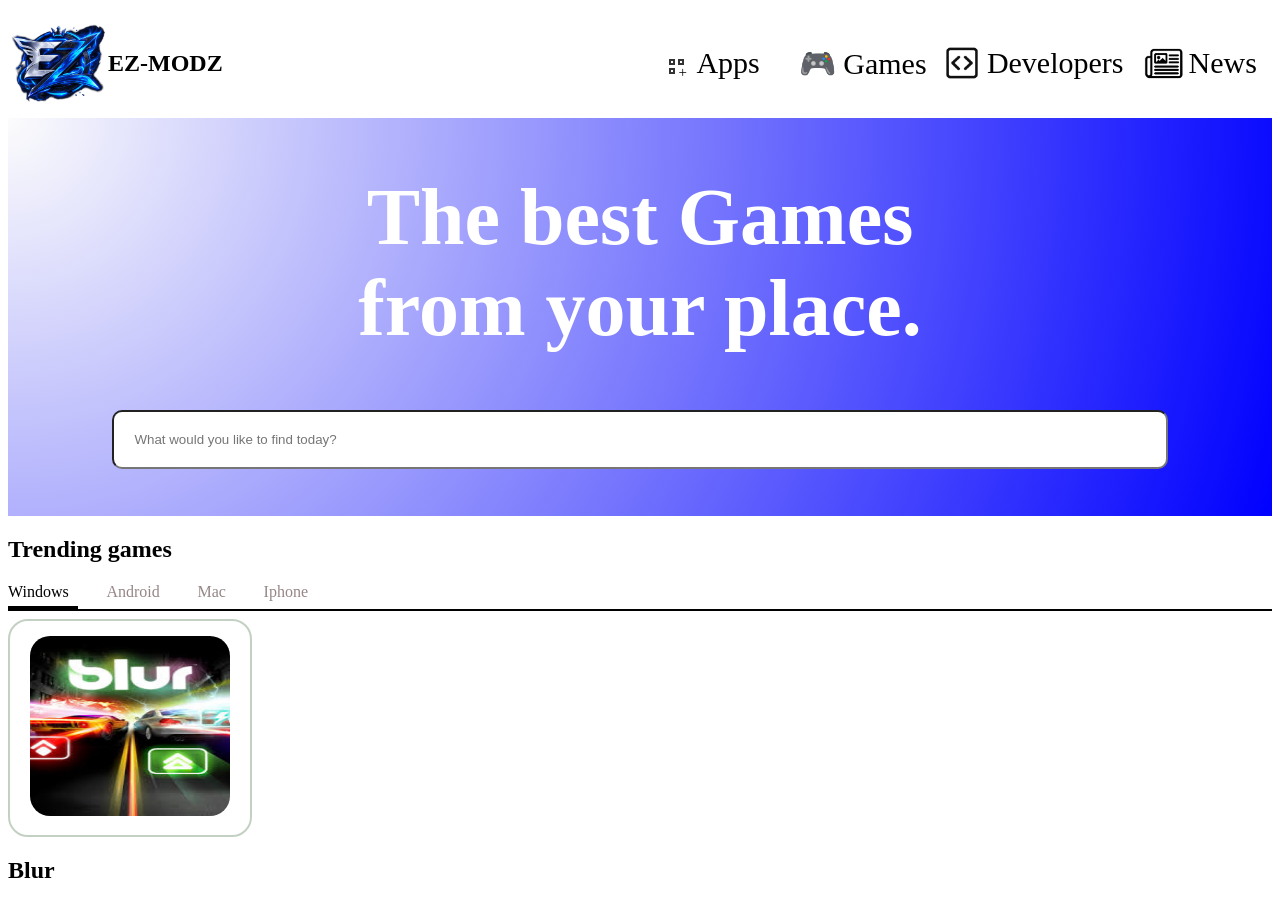
==== index.html @ d22d510b "Add files via upload" ====
<!DOCTYPE html>
<html lang="en">
<head>
    <link rel="stylesheet" href="https://cdnjs.cloudflare.com/ajax/libs/font-awesome/6.5.2/css/all.min.css">
    <link rel="stylesheet" href="index.css">
    <meta charset="UTF-8">
    <meta name="viewport" content="width=device-width, initial-scale=1.0">
    <title>EZ-MODZ</title>
</head>
<body>
    <nav>
    <div id="logo-div">
        <img id="logo" src="/EZ-MODZ LOGO.png">
        <h1>EZ-MODZ</h1>
    </div>
    <div id="heading-div">        
        
    </div>
    <div id="top-links">
     <div class="links-div">
        <a href="#">
    <span class="apps-icon">
        <span></span>
        <span></span>
        <span></span>
        <b>+</b>
    </span>
    Apps
</a>
</div>


<div class="links-div">
<a href="#">
    <span class="games-icon">🎮</span>
    Games
</a>
</div>
    <div class="links-div">
        <img class="icon" src="/developers icon.png" alt=""><li><a href="#">Developers</a></li></div>
    <div class="links-div">
        <img class="icon" src="news icon.png" alt=""><li><a href="#">News</a></li></div>
    </div>
    </nav>

    <div class="page">
    <div id="img-div">
        
        <h1>The best <span id="changing-text">Games</span> <br>
            from your place.
        </h1>
        <input type="text" id="search" placeholder="What would you like to find today?">
        <br> <br>
    </div>
    </div>

    <div id="trending-games">
        <div id="TG-header">
            <h2>Trending games</h2>
        </div>

        <div class="win-div">
            <a href="" class="active">Windows</a>
            <a href="#">Android</a>
            <a href="#">Mac</a>
            <a href="#">Iphone</a>
        </div>
        
        <hr>
        <div id="games-row">
            <div id="compuls-div">
            <div class="game-card">
                <img class="game-img" src="blur icon.jfif" alt="">
            </div>
            <h2>Blur</h2>
        </div>
    </div>
    

<script>
const words = ["Games", "Apps", "Mods", "Softwares", "Apks", "News"];
const changingText = document.getElementById("changing-text");

let index = 0;

setInterval(() => {

    // Dissolve the current word
    changingText.classList.add("dissolve");

    setTimeout(() => {

        // Change the word only after it has disappeared
        index = (index + 1) % words.length;
        changingText.textContent = words[index];

        // Make the new word appear
        changingText.classList.remove("dissolve");
        

    }, 600);

}, 2500);
</script>
</body>
</html>
---- index.css ----
.page{
    display: flex;
}
/* TOP-BAR */
#logo{
    width: 100px;
}

#logo-div{
    display: flex;
    align-items: center;
}

nav{
    display: flex;
    justify-content: space-between;
    background-color: #fffffffc;
}

.apps-icon{
    display:inline-grid;
    grid-template-columns:6px 6px;
    grid-template-rows:6px 6px;
    gap:3px;
    margin-right:7px;
    vertical-align:middle;
}

.apps-icon span{
    width:6px;
    height:6px;
    border:2px solid #333;
    box-sizing:border-box;
}

.apps-icon b{
    width:10px;
    height:10px;
    font-size:15px;
    line-height:8px;
    font-weight:400;
    text-align:center;
}

#top-links li{
    list-style: none;
    text-align:center;
}

#top-links a{
    text-decoration: none;
    color: black;
    font-size: 30px;
}

#top-links{
    display: flex;
    justify-content: space-between;
    width: 50%;
}

.links-div{
    width:40%;
    height:110px;
    display:flex;
    justify-content:center;
    align-items:center;
    transition:0.3s;
}
.links-div:hover{
    background-color: #ecdfdf;
}

.links-div a {
    position: relative;
}

.links-div a.active::after {
    content: "";
    position: absolute;
    left: 0;
    bottom: -20px;
    width: 100%;
    height: 8px;
    background: rgb(0, 0, 0);
}

.icon{
    width:50px;
    transition: 0.3s;
}


/* MOVING TEXT PART */
#img-div{
    background: radial-gradient(circle at top left,#fcfcfc, blue);
    color: white;
    font-size: 40px;
    width: 100%;
    text-align: center;
}

#changing-text {
    display: inline-block;
    opacity: 1;
    transition: opacity 0.6s ease;
}

#changing-text.dissolve {
    opacity: 0;
}

#search{
    width: 80%;
    padding: 20px;
    border-radius: 10px;
}
/* Trending games section */
.win-div{
    display: flex;
    width: 300px;
    justify-content: space-between;
}

.win-div a{
    text-decoration: none;
    color: #968686;
    justify-content: center;
}

.win-div a {
    position: relative;
    text-decoration: none;
}

.win-div a.active::after {
    content: "";
    position: absolute;
    left: 0;
    bottom: -8px;
    width: 70px;
    height: 3px;
    background: black;
}
.win-div a.active {
    color: black;
}
hr{
    border: solid 0.001em;
}

.game-img{
    width: 200px;
    height: 180px;
    border-radius: 20px;
}

.game-card{
    border:solid 2px;
    border-color: rgb(195, 209, 195);
    border-radius: 20px;
    width: 210px;
    padding: 15px;
    text-align: center;

}

#compuls-div{
    cursor: pointer;
    width: 210px;
    transition: transform 0.3s ease, filter 0.3s ease;
}

#compuls-div:hover{
    transform: translateY(-8px);
    filter: brightness(1.03);
}

#compuls-div .game-card{
    overflow: hidden;
    transition: box-shadow 0.3s ease, border-color 0.3s ease;
}

#compuls-div:hover .game-card{
    border-color: #888;
    box-shadow: 0 12px 30px rgba(0, 0, 0, 0.15);
}

#compuls-div .game-img{
    transition: transform 0.4s ease;
}

#compuls-div:hover .game-img{
    transform: scale(1.06);
}

#compuls-div h2{
    transition: color 0.3s ease, transform 0.3s ease;
}

#compuls-div:hover h2{
    color: #222;
    transform: translateX(3px);
    text-decoration: underline;
}



```css
/* RESPONSIVE DESIGN */

@media (max-width: 900px){

    nav{
        padding: 10px 15px;
        flex-wrap: wrap;
    }

    #logo-div{
        width: 100%;
        justify-content: center;
    }

    #logo{
        width: 75px;
    }

    #logo-div h1{
        font-size: 25px;
    }

    #top-links{
        width: 100%;
        justify-content: center;
        flex-wrap: wrap;
    }

    .links-div{
        width: 25%;
        height: 80px;
    }

    #top-links a{
        font-size: 20px;
    }

    .icon{
        width: 35px;
    }

    #img-div{
        font-size: 28px;
        padding: 35px 15px;
        box-sizing: border-box;
    }

    #search{
        width: 85%;
        box-sizing: border-box;
    }

    #trending-games{
        padding: 20px 15px;
    }

    .win-div{
        width: 100%;
        max-width: 400px;
    }

    #games-row{
        display: flex;
        justify-content: center;
        flex-wrap: wrap;
    }
}


@media (max-width: 600px){

    nav{
        display: block;
        padding: 10px;
    }

    #logo-div{
        justify-content: center;
    }

    #logo{
        width: 65px;
    }

    #logo-div h1{
        font-size: 22px;
    }

    #top-links{
        width: 100%;
        margin-top: 5px;
    }

    .links-div{
        width: 25%;
        height: 65px;
    }

    #top-links a{
        font-size: 15px;
    }

    .apps-icon{
        transform: scale(0.8);
        margin-right: 2px;
    }

    .icon{
        width: 27px;
    }

    #img-div{
        font-size: 21px;
        padding: 30px 10px;
    }

    #img-div h1{
        margin-top: 10px;
        margin-bottom: 25px;
    }

    #search{
        width: 95%;
        padding: 14px;
        font-size: 14px;
    }

    #trending-games{
        padding: 15px 10px;
    }

    #TG-header h2{
        font-size: 22px;
    }

    .win-div{
        width: 100%;
        justify-content: space-around;
    }

    .win-div a{
        font-size: 14px;
    }

    .win-div a.active::after{
        width: 100%;
        height: 2px;
    }

    .game-card{
        width: 180px;
        padding: 10px;
    }

    .game-img{
        width: 170px;
        height: 150px;
    }

    #compuls-div{
        width: 190px;
    }

    #compuls-div h2{
        font-size: 19px;
    }
}


@media (max-width: 400px){

    #logo{
        width: 55px;
    }

    #logo-div h1{
        font-size: 19px;
    }

    .links-div{
        height: 55px;
    }

    #top-links a{
        font-size: 13px;
    }

    .icon{
        width: 23px;
    }

    #img-div{
        font-size: 18px;
    }

    #search{
        width: 100%;
    }

    .win-div a{
        font-size: 12px;
    }

    .game-card{
        width: 160px;
    }

    .game-img{
        width: 150px;
        height: 135px;
    }

    #compuls-div{
        width: 170px;
    }
}
```
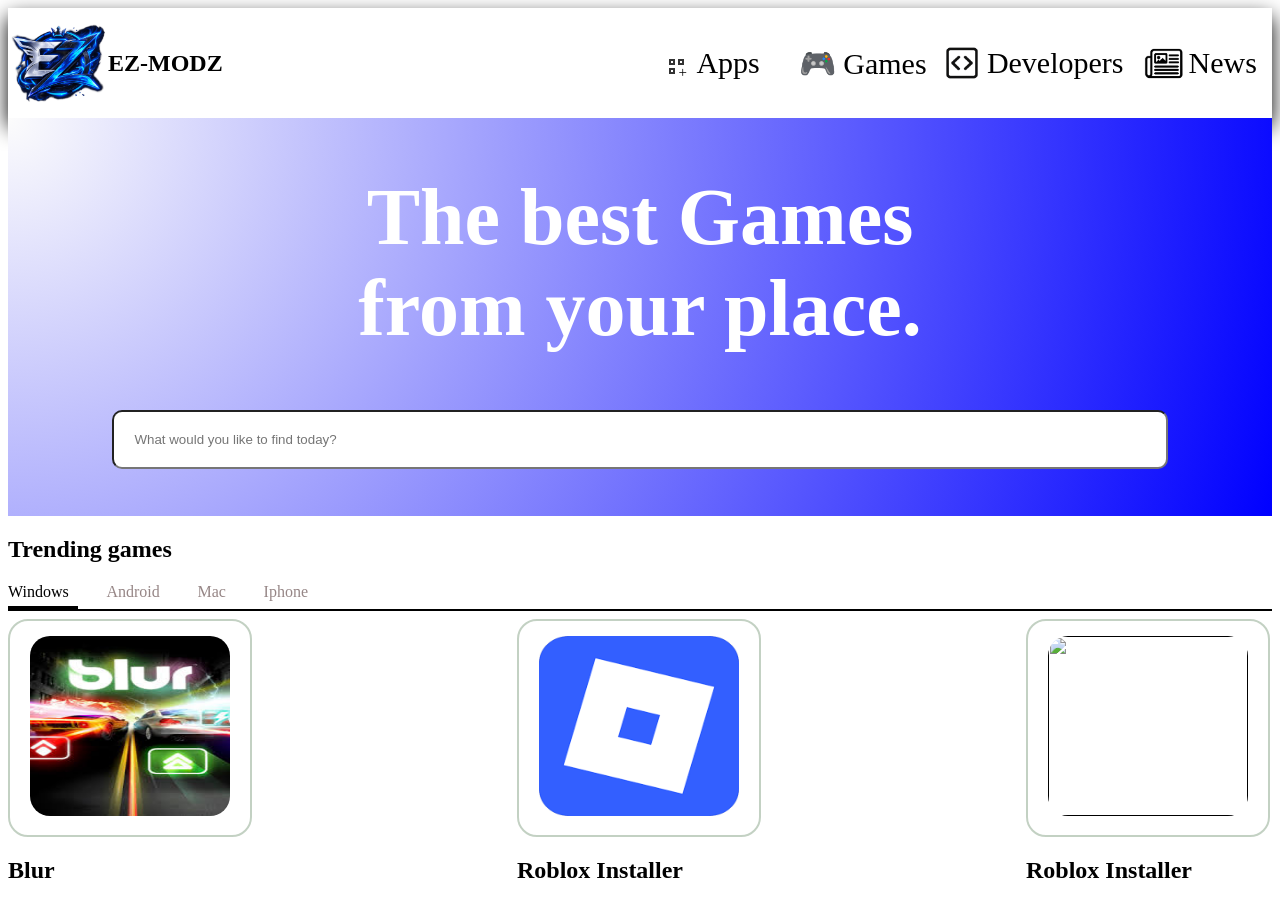
==== commit f0fdf0a6: "Add files via upload" ====
--- a/index.html
+++ b/index.html
@@ -10,7 +10,7 @@
 <body>
     <nav>
     <div id="logo-div">
-        <img id="logo" src="/EZ-MODZ LOGO.png">
+        <img id="logo" src="EZ-MODZ-LOGO.png" alt="EZ-MODZ">
         <h1>EZ-MODZ</h1>
     </div>
     <div id="heading-div">        
@@ -37,9 +37,9 @@
 </a>
 </div>
     <div class="links-div">
-        <img class="icon" src="/developers icon.png" alt=""><li><a href="#">Developers</a></li></div>
+        <img class="icon" src="developers-icon.png" alt=""><li><a href="#">Developers</a></li></div>
     <div class="links-div">
-        <img class="icon" src="news icon.png" alt=""><li><a href="#">News</a></li></div>
+        <img class="icon" src="news-icon.png" alt=""><li><a href="#">News</a></li></div>
     </div>
     </nav>
 
@@ -67,14 +67,40 @@
         </div>
         
         <hr>
+       
         <div id="games-row">
             <div id="compuls-div">
+                <a href="blur.html">
             <div class="game-card">
                 <img class="game-img" src="blur icon.jfif" alt="">
             </div>
             <h2>Blur</h2>
+              </a>
+
+        </div>
+
+                   <div id="compuls-div">
+                <a href="roblox.html">
+            <div class="game-card">
+                <img class="game-img" src="roblox icon.png" alt="">
+            </div>
+            <h2>Roblox Installer</h2>
+                </a>
+        </div>
+    
+                       <div id="compuls-div">
+                <a href="">
+            <div class="game-card">
+                <img class="game-img" src="" alt="">
+            </div>
+            <h2>Roblox Installer</h2>
+                </a>
         </div>
     </div>
+    
+    </div>
+  
+ 
     
 
 <script>
--- a/index.css
+++ b/index.css
@@ -1,5 +1,8 @@
-.page{
-    display: flex;
+    .page{
+    display: flex;
+    width: 100%;
+    max-width: 100%;
+    overflow: hidden;
 }
 /* TOP-BAR */
 #logo{
@@ -15,6 +18,7 @@
     display: flex;
     justify-content: space-between;
     background-color: #fffffffc;
+    box-shadow: 0px 9px 20px black;
 }
 
 .apps-icon{
@@ -66,6 +70,7 @@
     justify-content:center;
     align-items:center;
     transition:0.3s;
+    cursor: pointer;
 }
 .links-div:hover{
     background-color: #ecdfdf;
@@ -98,6 +103,7 @@
     font-size: 40px;
     width: 100%;
     text-align: center;
+    align-items: center;
 }
 
 #changing-text {
@@ -165,10 +171,21 @@
 
 }
 
+#games-row{
+    display: flex;
+justify-content: space-between;
+}
+
 #compuls-div{
     cursor: pointer;
-    width: 210px;
+    width: 246px;
+    border-radius: 10px;
     transition: transform 0.3s ease, filter 0.3s ease;
+}
+
+#compuls-div a{
+    text-decoration: none;
+    color: black;
 }
 
 #compuls-div:hover{
@@ -203,224 +220,547 @@
     transform: translateX(3px);
     text-decoration: underline;
 }
-
-
-
-```css
-/* RESPONSIVE DESIGN */
-
-@media (max-width: 900px){
-
+/* ============================= */
+/* BLUR DOWNLOAD SECTION ONWARDS */
+/* ============================= */
+
+#download-sec {
+    width: 90%;
+    max-width: 1200px;
+    margin: 45px auto 30px auto;
+    padding: 28px 35px;
+    display: flex;
+    align-items: center;
+    justify-content: space-between;
+    background: white;
+    border-radius: 14px;
+    box-shadow: 0 8px 25px rgba(0, 0, 0, 0.08);
+    box-sizing: border-box;
+}
+
+#game-details {
+    display: flex;
+    align-items: center;
+}
+
+.download-img {
+    width: 125px;
+    height: 125px;
+    object-fit: cover;
+    border-radius: 18px;
+    margin-right: 25px;
+    box-shadow: 0 5px 15px rgba(0, 0, 0, 0.15);
+}
+
+#game-details h1 {
+    font-size: 27px;
+    margin: 0 0 15px 0;
+    font-weight: 700;
+}
+
+#game-details h1 em {
+    font-style: normal;
+    font-weight: 400;
+    font-size: 18px;
+    color: #777;
+}
+
+#tiny {
+    display: flex;
+    align-items: center;
+    flex-wrap: wrap;
+}
+
+#tiny div {
+    margin-right: 20px;
+    font-size: 14px;
+    color: #555;
+}
+
+#tiny b {
+    color: #222;
+}
+
+#download-icon {
+    width: 17px;
+    height: 17px;
+    object-fit: contain;
+    vertical-align: middle;
+    margin-left: 4px;
+}
+
+/* DOWNLOAD BUTTON */
+
+#download-sec > div:last-child {
+    display: flex;
+    align-items: center;
+}
+
+#download-btn {
+    min-width: 220px;
+    padding: 17px 25px;
+    border: none;
+    border-radius: 10px;
+    background: #111;
+    color: white;
+    cursor: pointer;
+    transition: 0.25s ease;
+}
+
+#download-btn:hover {
+    transform: translateY(-3px);
+    box-shadow: 0 8px 20px rgba(0, 0, 0, 0.2);
+}
+
+#download-btn h2 {
+    margin: 0;
+    font-size: 20px;
+    display: flex;
+    align-items: center;
+    justify-content: center;
+}
+
+#download-btn b {
+    display: block;
+    margin-top: 5px;
+    font-size: 13px;
+    font-weight: 400;
+    opacity: 0.75;
+}
+
+#dwn-img {
+    width: 20px;
+    height: 20px;
+    object-fit: contain;
+    margin-left: 8px;
+}
+
+
+/* BACK BUTTON */
+
+#back-button {
+    margin: 5px 0 35px 5%;
+    padding: 9px 20px;
+    background: white;
+    color: #111;
+    border: 1px solid #ddd;
+    border-radius: 7px;
+    cursor: pointer;
+    transition: 0.2s ease;
+}
+
+#back-button:hover {
+    background: #111;
+    color: white;
+}
+
+/* =========================
+   BLUR GAME INFORMATION
+   ========================= */
+
+#about {
+    width: 90%;
+    max-width: 1150px;
+    margin: 45px auto;
+    padding: 35px 45px;
+    box-sizing: border-box;
+
+    background: #ffffff;
+    border-radius: 14px;
+
+    box-shadow: 0 8px 30px rgba(0, 0, 0, 0.08);
+}
+
+
+/* Blur (2010) */
+
+#about h1 {
+    margin: 0 0 25px 0;
+    font-size: 32px;
+    font-weight: 700;
+    color: #111;
+}
+
+
+/* Text */
+
+#about p {
+    margin: 0 0 20px 0;
+    font-size: 16px;
+    line-height: 1.7;
+    color: #444;
+}
+
+
+/* Section headings */
+
+#about h3 {
+    margin: 28px 0 10px 0;
+    font-size: 21px;
+    color: #111;
+}
+
+
+/* =========================
+   APP SPECS
+   ========================= */
+
+#App-specs {
+    width: 90%;
+    max-width: 1150px;
+    margin: 45px auto 70px auto;
+    padding: 35px 45px;
+    box-sizing: border-box;
+
+    background: #ffffff;
+    border-radius: 14px;
+
+    box-shadow: 0 8px 30px rgba(0, 0, 0, 0.08);
+}
+
+
+/* Screenshot area */
+
+.screenshots {
+    width: 100%;
+    position: relative;
+}
+
+
+/* Image wrapper */
+
+.image-wrapper {
+    position: relative;
+    width: 100%;
+    height: 560px;
+
+    overflow: hidden;
+    background: #111;
+    border-radius: 12px;
+}
+
+
+/* Main screenshot */
+
+#gameScreenshot {
+    width: 100%;
+    height: 100%;
+    object-fit: cover;
+    display: block;
+}
+
+
+/* =========================
+   SCREENSHOT ARROWS
+   ========================= */
+
+.prev,
+.next {
+    position: absolute;
+
+    top: 50%;
+    transform: translateY(-50%);
+
+    width: 45px;
+    height: 45px;
+
+    border: none;
+    border-radius: 50%;
+
+    background: rgba(0, 0, 0, 0.65);
+    color: white;
+
+    font-size: 22px;
+
+    cursor: pointer;
+
+    z-index: 5;
+
+    transition: 0.2s;
+}
+
+.prev {
+    left: 18px;
+}
+
+.next {
+    right: 18px;
+}
+
+.prev:hover,
+.next:hover {
+    background: rgba(0, 0, 0, 0.9);
+    transform: translateY(-50%) scale(1.08);
+}
+
+
+/* =========================
+   IMAGE COUNTER
+   ========================= */
+
+.image-count {
+    position: absolute;
+
+    left: 15px;
+    bottom: 15px;
+
+    padding: 7px 11px;
+
+    background: rgba(0, 0, 0, 0.7);
+    color: white;
+
+    border-radius: 6px;
+
+    font-size: 14px;
+
+    z-index: 5;
+}
+
+
+/* =========================
+   FULLSCREEN BUTTON
+   ========================= */
+
+.fullscreen-btn,
+.mobile-fullscreen-btn {
+    position: absolute;
+
+    right: 15px;
+    bottom: 15px;
+
+    padding: 9px 13px;
+
+    border: none;
+    border-radius: 7px;
+
+    background: rgba(0, 0, 0, 0.7);
+    color: white;
+
+    cursor: pointer;
+
+    z-index: 5;
+}
+
+.mobile-fullscreen-btn {
+    display: none;
+}
+
+
+/* Actual fullscreen */
+
+.image-wrapper:fullscreen {
+    width: 100vw;
+    height: 100vh;
+
+    background: black;
+
+    display: flex;
+    align-items: center;
+    justify-content: center;
+
+    border-radius: 0;
+}
+
+.image-wrapper:fullscreen #gameScreenshot {
+    width: 100%;
+    height: 100%;
+    object-fit: contain;
+}
+
+
+/* =========================
+   DEVELOPER / VERSION AREA
+   ========================= */
+
+#App-specs p {
+    font-size: 16px;
+    line-height: 1.7;
+    color: #444;
+}
+
+#App-specs a {
+    font-weight: 600;
+    text-decoration: none;
+}
+
+#App-specs a:hover {
+    text-decoration: underline;
+}
+
+
+/* =========================
+   LAPTOP RESPONSIVE
+   ========================= */
+
+@media (max-width: 1000px) {
+
+    #about,
+    #App-specs {
+        width: 92%;
+        padding: 30px 35px;
+    }
+
+    #about h1 {
+        font-size: 28px;
+    }
+
+    .image-wrapper {
+        height: 480px;
+    }
+}
+
+
+/* SMALL LAPTOP */
+
+@media (max-width: 800px) {
+
+    #about,
+    #App-specs {
+        width: 94%;
+        padding: 25px;
+    }
+
+    #about h1 {
+        font-size: 25px;
+    }
+
+    #about h3 {
+        font-size: 19px;
+    }
+
+    #about p,
+    #App-specs p {
+        font-size: 15px;
+    }
+
+    .image-wrapper {
+        height: 400px;
+    }
+}
+
+
+/* PHONE */
+
+@media (max-width: 600px) {
     nav{
-        padding: 10px 15px;
-        flex-wrap: wrap;
-    }
-
-    #logo-div{
+        align-items: center;
+        display: flex;
+        flex-direction: column;
         width: 100%;
-        justify-content: center;
-    }
-
-    #logo{
-        width: 75px;
-    }
-
-    #logo-div h1{
-        font-size: 25px;
-    }
-
-    #top-links{
+    }
+
+    #top-links a{
+            font-size: 20px ;
+            text-align: center;
+            display: flex;
+        }
+
+        #top-links{
+            width: 100%;
+        }
+
+        #top-links img{
+            width: 30px;
+        }
+
+
+        .game-img{
+           width: 150px;
+           height: 180px;
+           border-radius: 20px;
+        }
+
+        #games-row{
+            display: flex;
+            flex-direction: column;
+        }
+.game-card{
+    border:solid 2px;
+    border-color: rgb(195, 209, 195);
+    border-radius: 20px;
+    width: 150px;
+    padding: 15px;
+    text-align: center;
+
+}
+    #game-details{
+        display: flex;
+        flex-direction: column;
+    }
+
+    #about,
+    #App-specs {
+        width: 94%;
+        padding: 20px;
+        margin-top: 30px;
+    }
+
+    #about h1 {
+        font-size: 23px;
+    }
+
+    #about h3 {
+        font-size: 18px;
+    }
+
+    #about p,
+    #App-specs p {
+        font-size: 14px;
+        line-height: 1.6;
+    }
+
+
+    
+    .image-wrapper {
+        height: 250px;
+    }
+
+    .prev,
+    .next {
+        width: 38px;
+        height: 38px;
+        font-size: 18px;
+    }
+
+    .prev {
+        left: 10px;
+    }
+
+    .next {
+        right: 10px;
+    }
+
+    .fullscreen-btn {
+        display: none;
+    }
+
+    .mobile-fullscreen-btn {
+        display: block;
+    }
+}
+
+/* TABLET */
+@media (max-width: 800px) {
+    nav{
+        align-items: center;
+        display: flex;
+        flex-direction: column;
         width: 100%;
-        justify-content: center;
-        flex-wrap: wrap;
-    }
-
-    .links-div{
-        width: 25%;
-        height: 80px;
     }
 
     #top-links a{
-        font-size: 20px;
-    }
-
-    .icon{
-        width: 35px;
-    }
-
-    #img-div{
-        font-size: 28px;
-        padding: 35px 15px;
-        box-sizing: border-box;
-    }
-
-    #search{
-        width: 85%;
-        box-sizing: border-box;
-    }
-
-    #trending-games{
-        padding: 20px 15px;
-    }
-
-    .win-div{
-        width: 100%;
-        max-width: 400px;
-    }
-
-    #games-row{
-        display: flex;
-        justify-content: center;
-        flex-wrap: wrap;
-    }
-}
-
-
-@media (max-width: 600px){
-
-    nav{
-        display: block;
-        padding: 10px;
-    }
-
-    #logo-div{
-        justify-content: center;
-    }
-
-    #logo{
-        width: 65px;
-    }
-
-    #logo-div h1{
-        font-size: 22px;
-    }
-
-    #top-links{
-        width: 100%;
-        margin-top: 5px;
-    }
-
-    .links-div{
-        width: 25%;
-        height: 65px;
-    }
-
-    #top-links a{
-        font-size: 15px;
-    }
-
-    .apps-icon{
-        transform: scale(0.8);
-        margin-right: 2px;
-    }
-
-    .icon{
-        width: 27px;
-    }
-
-    #img-div{
-        font-size: 21px;
-        padding: 30px 10px;
-    }
-
-    #img-div h1{
-        margin-top: 10px;
-        margin-bottom: 25px;
-    }
-
-    #search{
-        width: 95%;
-        padding: 14px;
-        font-size: 14px;
-    }
-
-    #trending-games{
-        padding: 15px 10px;
-    }
-
-    #TG-header h2{
-        font-size: 22px;
-    }
-
-    .win-div{
-        width: 100%;
-        justify-content: space-around;
-    }
-
-    .win-div a{
-        font-size: 14px;
-    }
-
-    .win-div a.active::after{
-        width: 100%;
-        height: 2px;
-    }
-
-    .game-card{
-        width: 180px;
-        padding: 10px;
-    }
-
-    .game-img{
-        width: 170px;
-        height: 150px;
-    }
-
-    #compuls-div{
-        width: 190px;
-    }
-
-    #compuls-div h2{
-        font-size: 19px;
-    }
-}
-
-
-@media (max-width: 400px){
-
-    #logo{
-        width: 55px;
-    }
-
-    #logo-div h1{
-        font-size: 19px;
-    }
-
-    .links-div{
-        height: 55px;
-    }
-
-    #top-links a{
-        font-size: 13px;
-    }
-
-    .icon{
-        width: 23px;
-    }
-
-    #img-div{
-        font-size: 18px;
-    }
-
-    #search{
-        width: 100%;
-    }
-
-    .win-div a{
-        font-size: 12px;
-    }
-
-    .game-card{
-        width: 160px;
-    }
-
-    .game-img{
-        width: 150px;
-        height: 135px;
-    }
-
-    #compuls-div{
-        width: 170px;
-    }
-}
-```
+            font-size: 30px ;
+            text-align: center;
+            display: flex;
+        }
+
+        #top-links{
+            width: 100%;
+        }
+
+        #top-links img{
+            width: 30px;
+        }
+
+}
+
